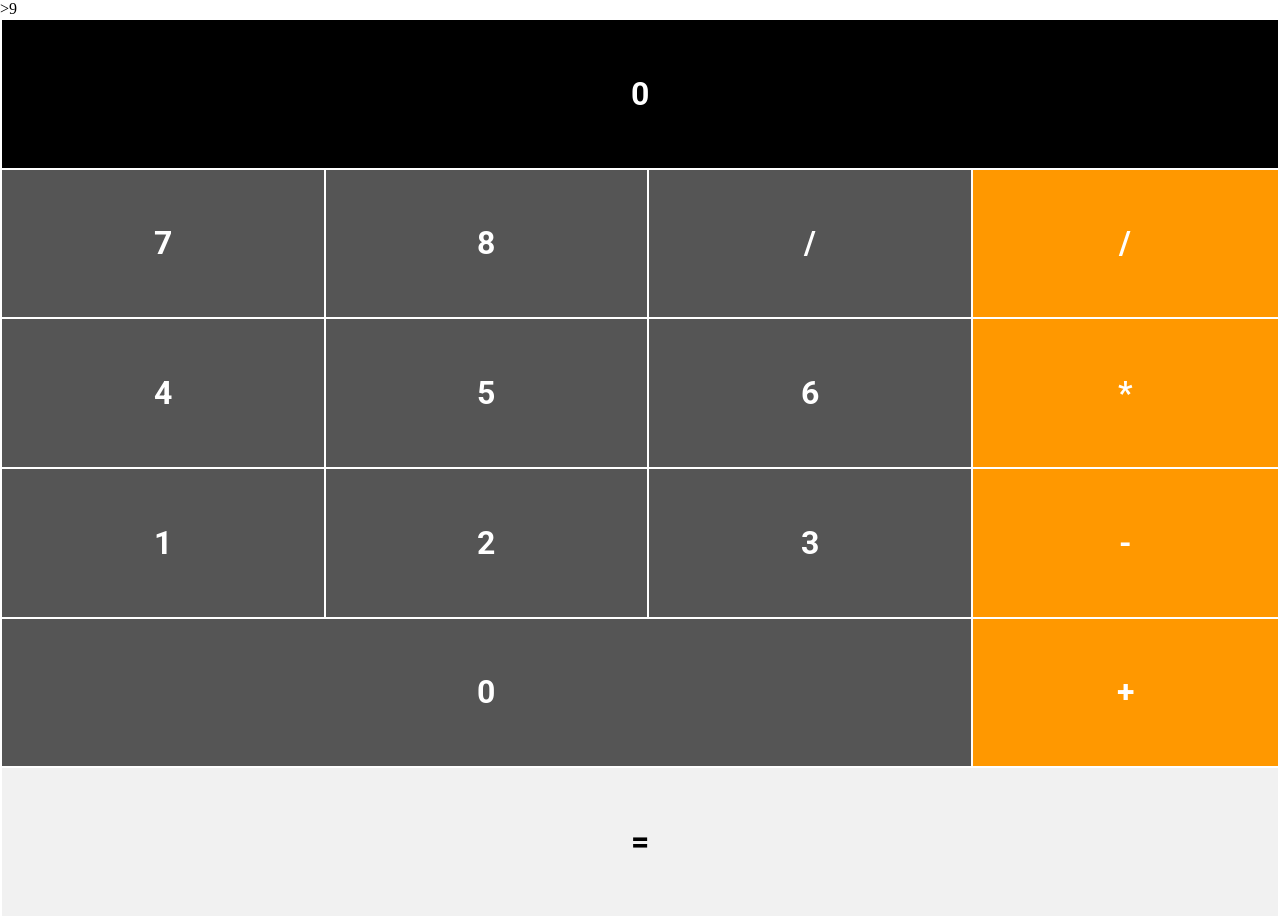
==== index.html @ 6f6d5015 "calculator" ====
<!DOCTYPE html>
<html>
<head>
	<title>Calculator</title>
	<link rel="preconnect" href="https://fonts.gstatic.com">
<link href="https://fonts.googleapis.com/css2?family=Roboto:wght@400;500;700;900&display=swap" rel="stylesheet">
	<link rel="stylesheet" type="text/css" href="style.css">
</head>
<body>
	<table class="Calculator">
		<tbody>
			<tr class="Calculator__output">
				<td colspan="4">0</td>
			</tr>
			<tr>
				<td class="Calculator__numb">7</td>
				<td class="Calculator__numb">8</td>
				<td class="Calculator__numb">/</td>>9</td>
				<td class="Calculator__fun">/</td>
			</tr>
			<tr>
				<td class="Calculator__numb">4</td>
				<td class="Calculator__numb">5</td>
				<td class="Calculator__numb">6</td>
				<td class="Calculator__fun">*</td>
			</tr>
			<tr>
				<td class="Calculator__numb">1</td>
				<td class="Calculator__numb">2</td>
				<td class="Calculator__numb">3</td>
				<td class="Calculator__fun">-</td>
			</tr>
			<tr>
				<td class="Calculator__numb" colspan="3">0</td>
				<td class="Calculator__fun">+</td>
			</tr>
			<tr>
				<td class="Calculator__enter" colspan="4">=</td>
			</tr>
		</tbody>
	</table>
</body>
</html>
---- style.css ----
html, body, table {
	width: 100%;
	height: 100%;
	margin: 0;
	padding: 0;
}

td {
	text-align: center;
}

.Calculator {
	font-family: Roboto;
	font-size: 32px;
	font-weight: 700;
}

.Calculator__output {
	background-color: black;
	color: white;
}

.Calculator__enter {
	background-color: #F1F1F1;
}

.Calculator__fun {
	background-color: #FF9800;
	color: white;
}

.Calculator__numb {
	background-color: #555555;
	color: white;
}
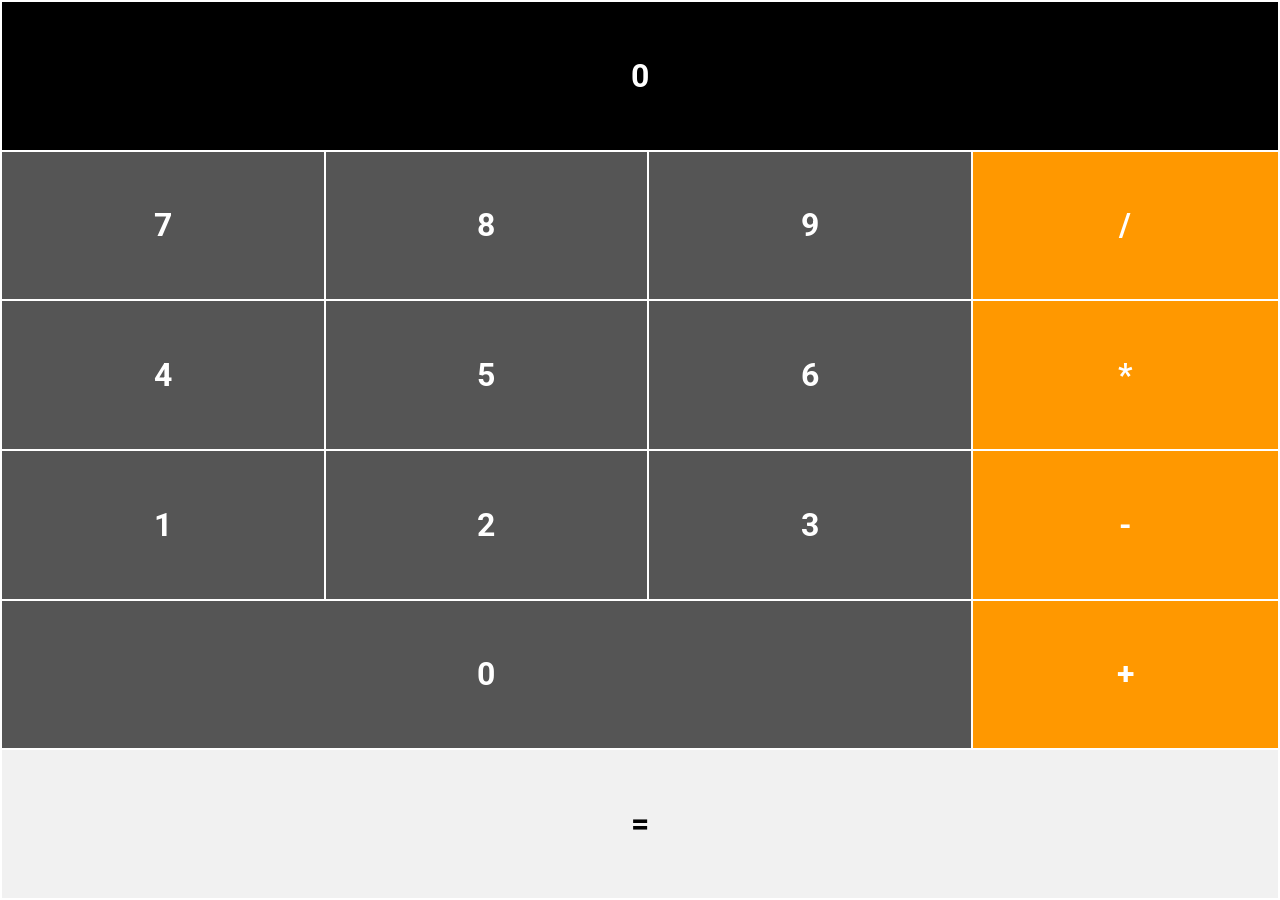
==== commit 07ec98d7: "Update index.html" ====
--- a/index.html
+++ b/index.html
@@ -15,7 +15,7 @@
 			<tr>
 				<td class="Calculator__numb">7</td>
 				<td class="Calculator__numb">8</td>
-				<td class="Calculator__numb">/</td>>9</td>
+				<td class="Calculator__numb">9</td>
 				<td class="Calculator__fun">/</td>
 			</tr>
 			<tr>
@@ -40,4 +40,4 @@
 		</tbody>
 	</table>
 </body>
-</html>+</html>
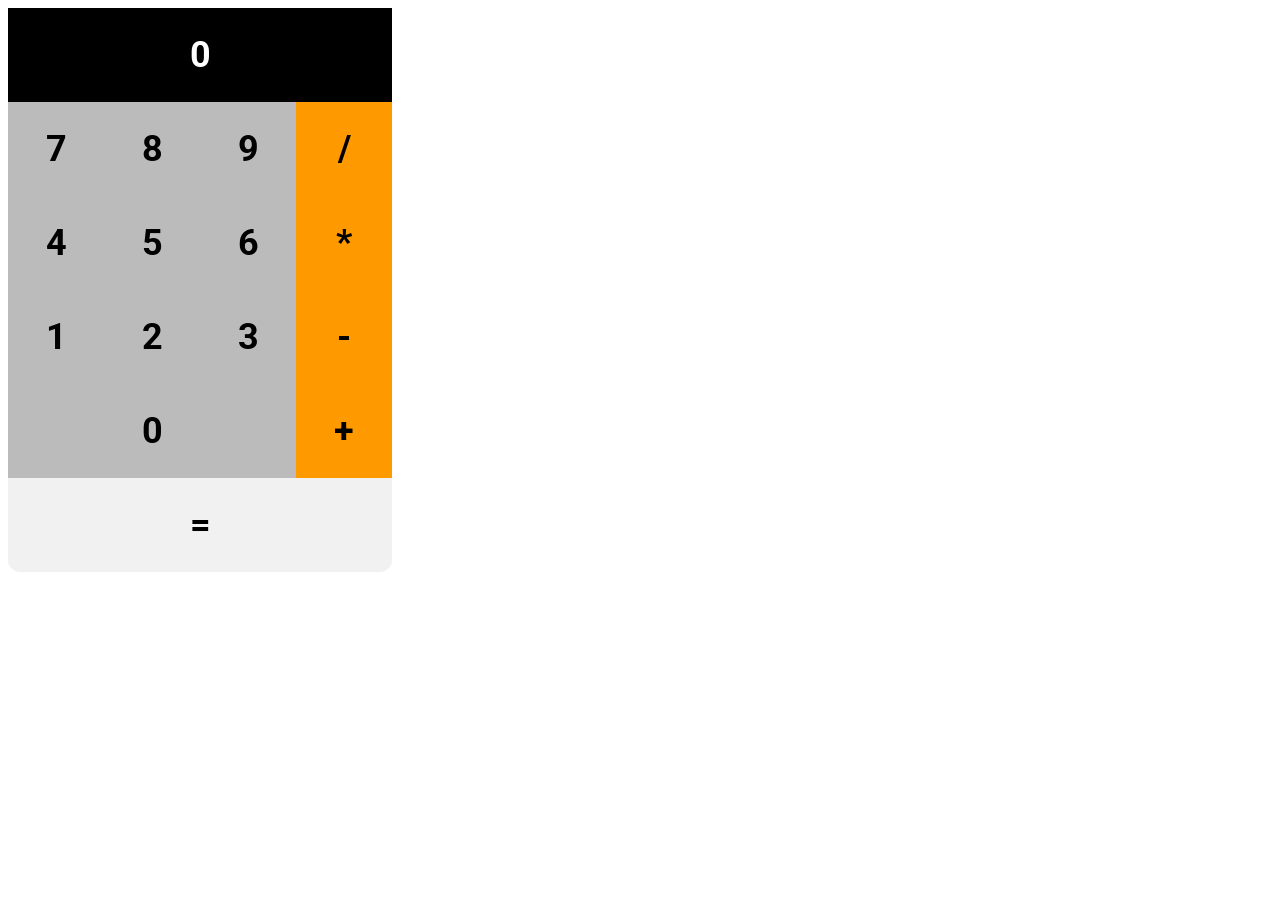
==== commit 10347d8e: "logic" ====
--- a/index.html
+++ b/index.html
@@ -3,17 +3,17 @@
 <head>
 	<title>Calculator</title>
 	<link rel="preconnect" href="https://fonts.gstatic.com">
-<link href="https://fonts.googleapis.com/css2?family=Roboto:wght@400;500;700;900&display=swap" rel="stylesheet">
+	<link href="https://fonts.googleapis.com/css2?family=Roboto:wght@400;500;700;900&display=swap" rel="stylesheet">
 	<link rel="stylesheet" type="text/css" href="style.css">
 </head>
 <body>
 	<table class="Calculator">
 		<tbody>
-			<tr class="Calculator__output">
+			<tr id="output" class="Calculator__output">
 				<td colspan="4">0</td>
 			</tr>
 			<tr>
-				<td class="Calculator__numb">7</td>
+				<td id="7" class="Calculator__numb">7</td>
 				<td class="Calculator__numb">8</td>
 				<td class="Calculator__numb">9</td>
 				<td class="Calculator__fun">/</td>
@@ -25,19 +25,21 @@
 				<td class="Calculator__fun">*</td>
 			</tr>
 			<tr>
-				<td class="Calculator__numb">1</td>
-				<td class="Calculator__numb">2</td>
+				<td id="1" class="Calculator__numb">1</td>
+				<td id="2" class="Calculator__numb">2</td>
 				<td class="Calculator__numb">3</td>
 				<td class="Calculator__fun">-</td>
 			</tr>
 			<tr>
 				<td class="Calculator__numb" colspan="3">0</td>
-				<td class="Calculator__fun">+</td>
+				<td id="plus" class="Calculator__fun">+</td>
 			</tr>
 			<tr>
-				<td class="Calculator__enter" colspan="4">=</td>
+				<td id="enter" class="Calculator__enter" colspan="4">=</td>
 			</tr>
 		</tbody>
 	</table>
+	<script type="text/javascript" src="jquery-3.5.1.min.js"></script>
+	<script type="text/javascript" src="main.js"></script>
 </body>
 </html>
--- a/style.css
+++ b/style.css
@@ -1,35 +1,56 @@
-html, body, table {
-	width: 100%;
-	height: 100%;
-	margin: 0;
-	padding: 0;
+.Calculator {
+	font-family: 'Roboto', sans-serif;
+	font-size: 36px;
+	font-weight: 700;
+	border-collapse: collapse;
 }
 
 td {
+	width: 96px;
+	padding: 26px 0;
 	text-align: center;
-}
-
-.Calculator {
-	font-family: Roboto;
-	font-size: 32px;
-	font-weight: 700;
 }
 
 .Calculator__output {
 	background-color: black;
 	color: white;
+	border-radius: 12px 12px 0 0;
+	text-align: right;
+	padding-right: 32px;
+	cursor: default;
+}
+
+.Calculator__fun {
+	background-color: #ff9900;
+	color: black;
+	cursor: pointer;
+	transition: opacity ease .25s;
+}
+
+.Calculator__fun:hover {
+	opacity: .75;
+}
+
+.Calculator__numb {
+	background-color: #bbbbbb;
+	color: black;
+	cursor: pointer;
+	transition: opacity ease .25s;
+}
+
+.Calculator__numb:hover {
+	opacity: .75;
 }
 
 .Calculator__enter {
-	background-color: #F1F1F1;
+	background-color: #f1f1f1;
+	color: black;
+	border-radius: 0 0 12px 12px;
+	cursor: pointer;
+	transition: opacity ease .25s;
 }
 
-.Calculator__fun {
-	background-color: #FF9800;
-	color: white;
+.Calculator__enter:hover {
+	opacity: .75;
 }
 
-.Calculator__numb {
-	background-color: #555555;
-	color: white;
-}
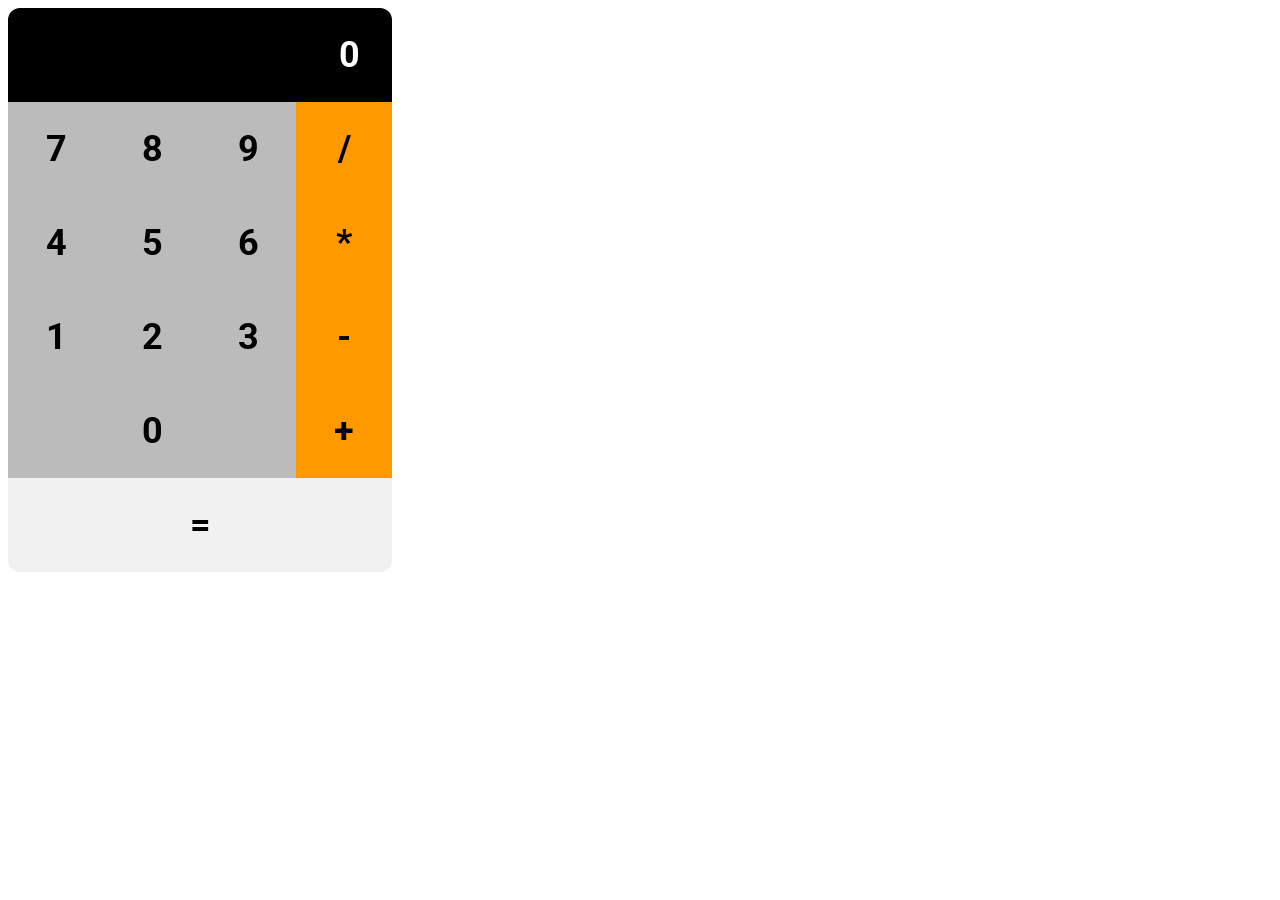
==== commit 08109ab5: "working calculator" ====
--- a/index.html
+++ b/index.html
@@ -9,29 +9,29 @@
 <body>
 	<table class="Calculator">
 		<tbody>
-			<tr id="output" class="Calculator__output">
-				<td colspan="4">0</td>
+			<tr>
+				<td id="output" class="Calculator__output" colspan="4">0</td>
 			</tr>
 			<tr>
 				<td id="7" class="Calculator__numb">7</td>
-				<td class="Calculator__numb">8</td>
-				<td class="Calculator__numb">9</td>
-				<td class="Calculator__fun">/</td>
+				<td id="8" class="Calculator__numb">8</td>
+				<td id="9" class="Calculator__numb">9</td>
+				<td id="del" class="Calculator__fun">/</td>
 			</tr>
 			<tr>
-				<td class="Calculator__numb">4</td>
-				<td class="Calculator__numb">5</td>
-				<td class="Calculator__numb">6</td>
-				<td class="Calculator__fun">*</td>
+				<td id="4" class="Calculator__numb">4</td>
+				<td id="5" class="Calculator__numb">5</td>
+				<td id="6" class="Calculator__numb">6</td>
+				<td id="umn" class="Calculator__fun">*</td>
 			</tr>
 			<tr>
 				<td id="1" class="Calculator__numb">1</td>
 				<td id="2" class="Calculator__numb">2</td>
-				<td class="Calculator__numb">3</td>
-				<td class="Calculator__fun">-</td>
+				<td id="3" class="Calculator__numb">3</td>
+				<td id="minus" class="Calculator__fun">-</td>
 			</tr>
 			<tr>
-				<td class="Calculator__numb" colspan="3">0</td>
+				<td id="0" class="Calculator__numb" colspan="3">0</td>
 				<td id="plus" class="Calculator__fun">+</td>
 			</tr>
 			<tr>
@@ -42,4 +42,4 @@
 	<script type="text/javascript" src="jquery-3.5.1.min.js"></script>
 	<script type="text/javascript" src="main.js"></script>
 </body>
-</html>
+</html>
--- a/style.css
+++ b/style.css
@@ -1,14 +1,14 @@
+td {
+	width: 96px;
+	padding: 26px 0;
+	text-align: center;
+}
+
 .Calculator {
 	font-family: 'Roboto', sans-serif;
 	font-size: 36px;
 	font-weight: 700;
 	border-collapse: collapse;
-}
-
-td {
-	width: 96px;
-	padding: 26px 0;
-	text-align: center;
 }
 
 .Calculator__output {
